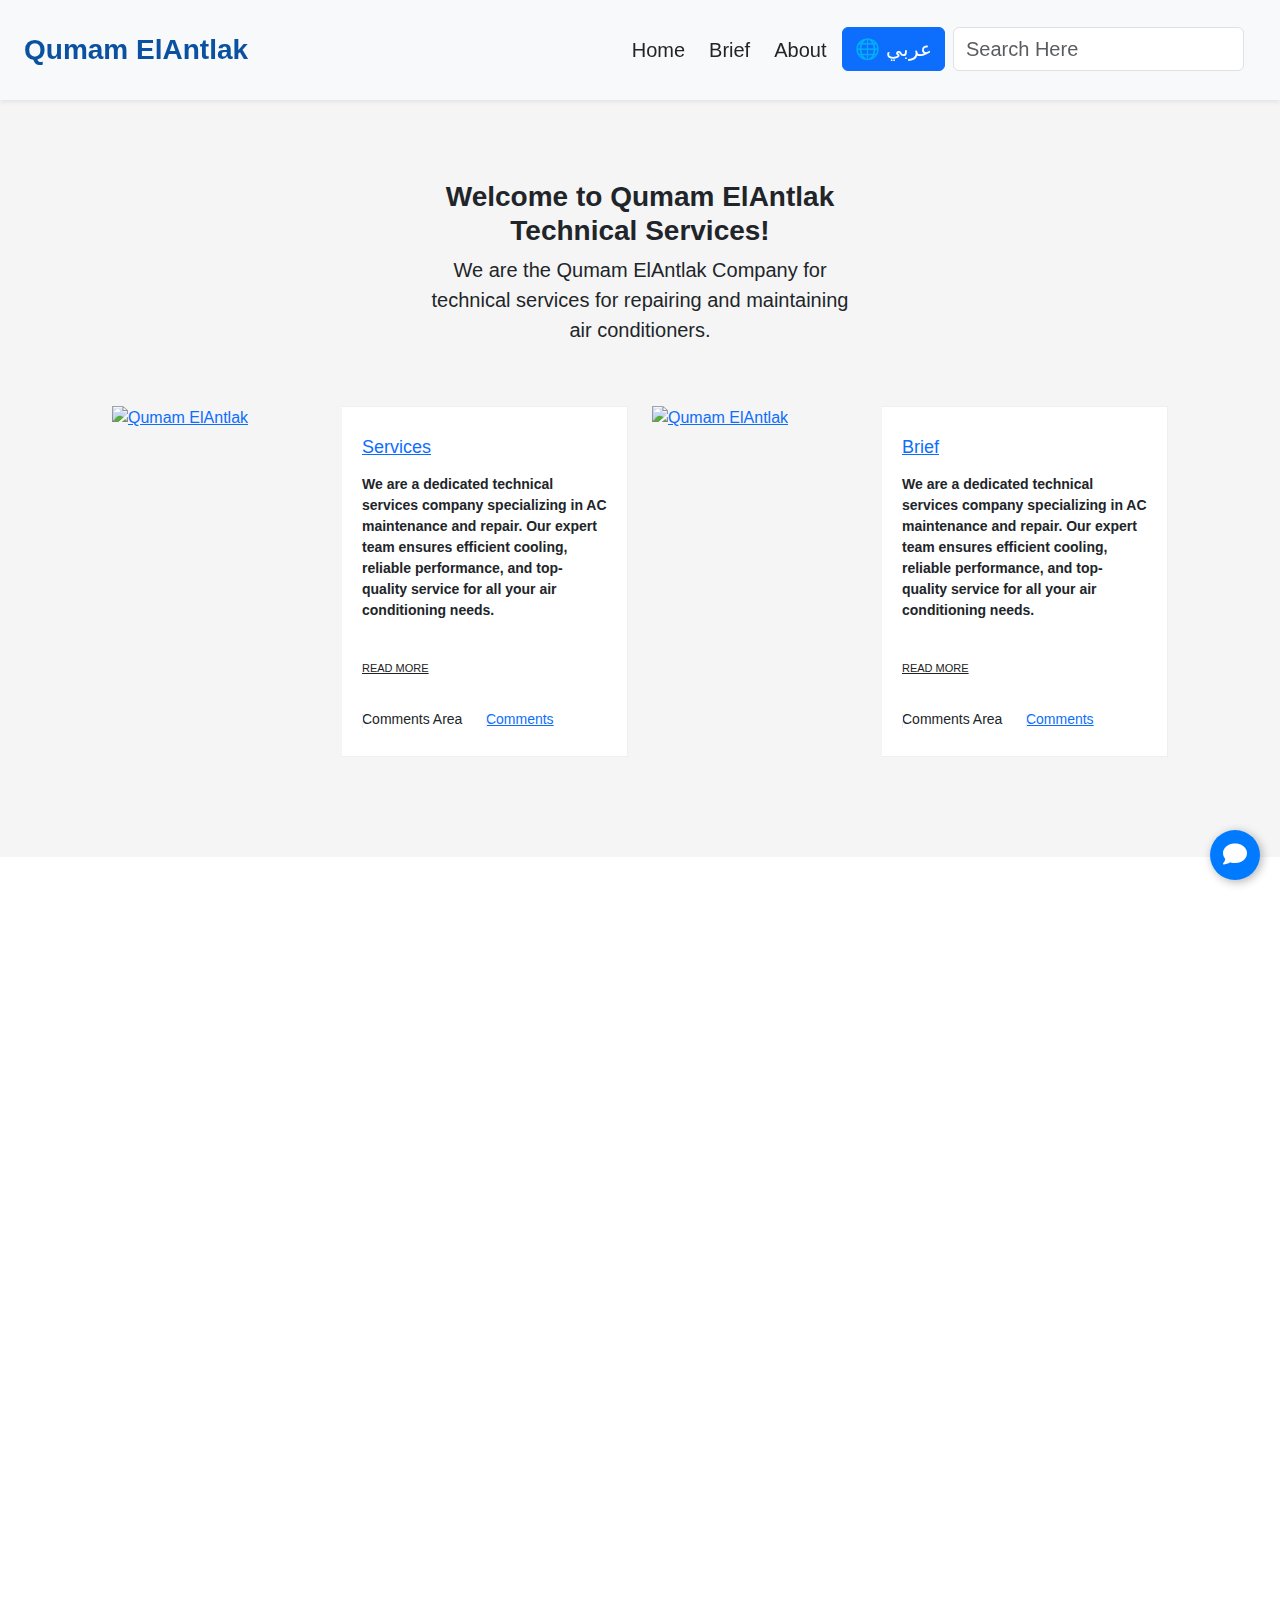
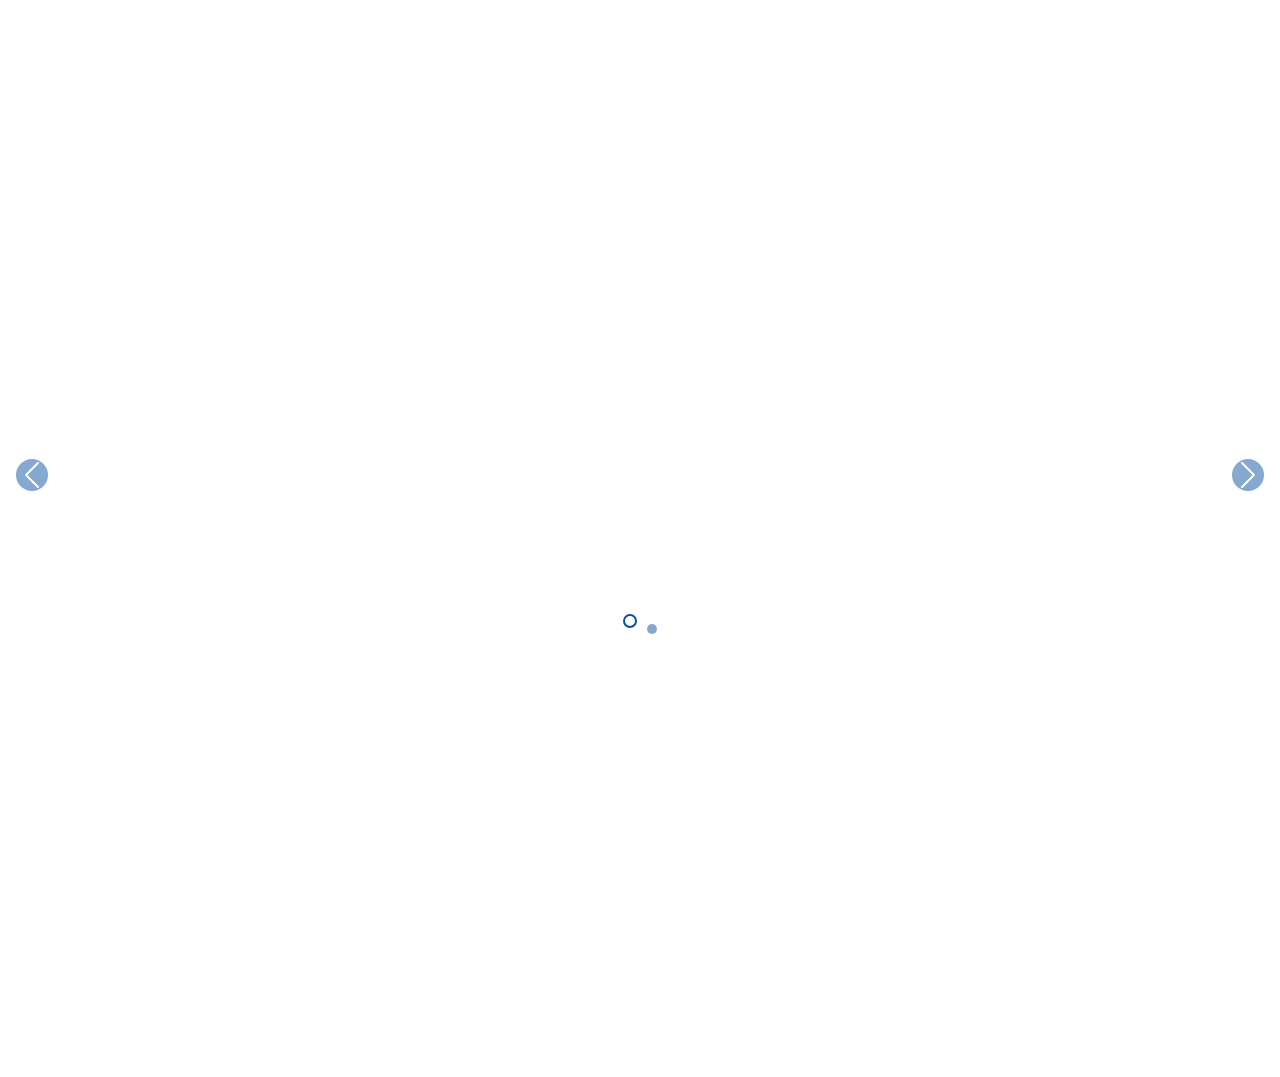
==== index.html @ 4240a0bd "First Dev Commit" ====
<!DOCTYPE html>
<html lang="en">

<head>
    <meta charset="UTF-8">
    <meta name="viewport" content="width=device-width, initial-scale=1.0">
    <meta name="description"
        content="Qumam ElAntlak Technical Services - Professional air conditioner repair and maintenance services in Abu Dhabi, UAE. Trusted by customers for quality and reliability.">
    <meta name="keywords"
        content="Qumam ElAntlak, air conditioner repair, AC maintenance, technical services, Abu Dhabi, UAE">
    <meta name="author" content="Qumam ElAntlak Technical Services">
    <meta property="og:title" content="Qumam ElAntlak Technical Services">
    <meta property="og:description"
        content="Professional air conditioner repair and maintenance services in Abu Dhabi, UAE.">
    <title>Qumam ElAntlak Technical Services</title>
    <link rel="stylesheet" href="https://cdn.jsdelivr.net/npm/bootstrap@5.3.0/dist/css/bootstrap.min.css">
    <link rel="stylesheet" href="https://cdnjs.cloudflare.com/ajax/libs/font-awesome/6.5.1/css/all.min.css">
    <link rel="stylesheet" href="styles/index.css">
</head>

<body>
    <nav class="navbar navbar-expand-lg navbar-light bg-light p-4 fixed-top shadow-sm">
        <a class="navbar-brand text-dark fs-3" href="/">
            <strong><span data-key="qumamElantlakBrand"></span></strong>
        </a>
        <button class="navbar-toggler" type="button" data-bs-toggle="offcanvas" data-bs-target="#offcanvasNavbar">
            <span class="navbar-toggler-icon"></span>
        </button>
        <div class="container">
            <div class="offcanvas offcanvas-end text-dark" id="offcanvasNavbar">
                <div class="offcanvas-header">
                    <h5 class="offcanvas-title"><span data-key="qumamElantlakBrand"></span></h5>
                    <button type="button" class="btn-close btn-close-balck" data-bs-dismiss="offcanvas"></button>
                </div>
                <div class="offcanvas-body justify-content-end">
                    <ul class="navbar-nav">
                        <li class="nav-item me-2"><a class="nav-link text-dark fs-5" href="#qumam-elantlak-blog"
                                data-key="home">Home</a>
                        </li>
                        <li class="nav-item me-2"><a class="nav-link text-dark fs-5" href="/routes/brief.html"
                                data-key="brief">Brief</a></li>
                        <li class="nav-item me-2">
                            <a class="nav-link text-dark fs-5" href="/routes/about-us.html" data-key="about">About
                                Us</a>
                        </li>
                        <li class="nav-item ms-2 me-2" id="lang-item">
                            <button id="lang-toggle" class="btn btn-primary ms-auto fs-5">🌐 عربي</button>
                        </li>
                    </ul>
                    <div class="position-relative">
                        <input class="form-control fs-5" type="text" id="search" placeholder="Search Here">
                        <ul class="list-group search-results d-none" id="search-results"></ul>
                    </div>
                </div>
            </div>
        </div>
    </nav>

    <div class="floating-button">
        <button id="toggleButton"><i class="fa-solid fa-comment"></i></button>
        <div id="options" class="options">
            <a href="https://wa.me/+971502013618" target="_blank" id="whatsappBtn">
                <i class="fab fa-whatsapp"></i>
            </a>
            <a href="tel:+971503701830" id="phoneBtn">
                <i class="fas fa-phone"></i>
            </a>
        </div>
    </div>

    <section id="qumam-elantlak-blog" class="qumam-elantlak-blog bg-sand floating-components">
        <div class="container">
            <div class="row justify-content-md-center">
                <div class="col-xl-5 col-lg-6 col-md-8">
                    <div class="section-title text-center title-ex1">
                        <h2 data-key="welcome" class="fs-3 fw-bold"></h2>
                        <p data-key="description" class="fs-5"></p>
                    </div>
                </div>
            </div>
            <div class="row">
                <div class="col-md-6">
                    <div class="media qumam-elantlak-media">
                        <a href="/routes/services.html">
                            <img class="d-flex"
                                src="https://www.matyco.com/33540-large_default/hisense-wings-9000btu-25kw-air-conditioner.jpg"
                                alt="Qumam ElAntlak">
                        </a>
                        <div class="media-body">
                            <a href="/routes/services.html">
                                <h5 class="mt-0" data-key="services"></h5>
                            </a>
                            <p data-key="servicesDescription" class="fw-bold"></p>
                            <a href="/routes/services.html" class="post-link" data-key="readMore"></a>
                            <ul>
                                <li data-key="commentsArea"></li>
                                <li class="text-right">
                                    <a href="#qumam-elAntlak-comment-area" data-key="comments"></a>
                                </li>
                            </ul>
                        </div>
                    </div>
                </div>
                <div class="col-md-6">
                    <div class="media qumam-elantlak-media">
                        <a href="/routes/products.html"><img class="d-flex"
                                src="https://www.matyco.com/33132-large_default/panasonic-air-conditioner-tz-series-inverter-35kw-12000btu.jpg"
                                alt="Qumam ElAntlak"></a>
                        <div class="media-body">
                            <a href="/routes/products.html">
                                <h5 class="mt-0" data-key="brief"></h5>
                            </a>
                            <p data-key="servicesDescription" class="fw-bold"></p>
                            <a href="/routes/products.html" class="post-link" data-key="readMore"></a>
                            <ul>
                                <li data-key="commentsArea"></li>
                                <li class="text-right">
                                    <a href="#qumam-elAntlak-comment-area" data-key="comments"></a>
                                </li>
                            </ul>
                        </div>
                    </div>
                </div>
            </div>
        </div>
    </section>

    <div class="container-fluid about p-5 floating-components">
        <section class="about-section">
            <div class="row">
                <div class="col-md-6">
                    <img src="https://5.imimg.com/data5/SELLER/Default/2023/6/315082132/GH/WU/GO/77020435/split-ac-repair-services.jpg"
                        alt="AC Repair" class="img-fluid rounded mb-4">
                </div>
                <div class="col-md-6">
                    <h2 class="text-center mb-4 fw-bold fs-2" data-key="qumamElantlakFullName">Qumam ElAntlak</h2>
                    <p data-key="description" class="fs-5"></p>
    
                    <h4 class="mb-3 text-center fw-bold fs-3" data-key="services"></h4>
                    <table class="table table-striped table-hover text-center">
                        <thead class="table-dark">
                            <tr>
                                <th></th>
                            </tr>
                        </thead>
                        <tbody>
                            <tr>
                                <td><strong>AC Installation & Repair</strong></td>
                            </tr>
                            <tr>
                                <td><strong>Preventive Maintenance</strong></td>
                            </tr>
                            <tr>
                                <td><strong>Emergency AC Repairs</strong></td>
                            </tr>
                            <tr>
                                <td><strong>HVAC System Cleaning</strong></td>
                            </tr>
                        </tbody>
                        <tfoot class="table-dark">
                            <tr>
                                <th></th>
                            </tr>
                        </tfoot>
                    </table>
                </div>
            </div>
    
            <div class="row mt-5">
                <div class="col-md-6">
                    <h2 class="text-center mb-4 fw-bold fs-3" data-key="contact"></h2>
                    <div class="about-description mb-4">
                        <p data-key="aboutDescription" class="fs-5"></p>
                    </div>
    
                    <div class="contact-section">
                        <h4 class="text-center mb-3 fw-bold fs-3" data-key="findUs"></h4>
                        <p class="fs-5"><strong data-key="phoneTitle"></strong> +971503701830</p>
                        <p class="fs-5"><strong data-key="whatsappTitle"></strong> +971502013618</p>
                        <p class="fs-5 fw-bold" data-key="abuDhabi"></p>
                    </div>
                </div>
    
                <div class="col-md-6">
                    <iframe
                        src="https://www.google.com/maps/embed?pb=!1m18!1m12!1m3!1d465132.97329887934!2d54.888279383675595!3d24.38647391033952!2m3!1f0!2f0!3f0!3m2!1i1024!2i768!4f13.1!3m3!1m2!1s0x3e5e440f723ef2b9%3A0xc7cc2e9341971108!2z2KPYqNmIINi42KjZiiAtINin2YTYpdmF2KfYsdin2Kog2KfZhNi52LHYqNmK2Kkg2KfZhNmF2KrYrdiv2Kk!5e0!3m2!1sar!2seg!4v1741434849561!5m2!1sar!2seg"
                        width="100%" height="400" frameborder="0" style="border: 0;" allowfullscreen="" loading="lazy"
                        referrerpolicy="no-referrer-when-downgrade"
                        aria-hidden="false" tabindex="0" title="Abu Dhabi, UAE Location"></iframe>
                </div>
            </div>
        </section>
    </div>  

    <div id="qumam-elAntlak-comment-area" class="carousel slide" data-bs-ride="carousel">
        <div class="carousel-indicators">
            <button type="button" data-bs-target="#qumam-elAntlak-comment-area" data-bs-slide-to="0" class="active"
                aria-current="true" aria-label="Slide 1"></button>
            <button type="button" data-bs-target="#qumam-elAntlak-comment-area" data-bs-slide-to="1"
                aria-label="Slide 2"></button>
        </div>
        <div class="carousel-inner">
            <div class="carousel-item active">
                <div class="container py-5 floating-components">
                    <div class="row d-flex justify-content-center">
                        <div class="col-md-12 col-lg-10 col-xl-8">
                            <div class="card">
                                <div class="card-body p-4">
                                    <h4 class="text-center mb-4 pb-2" data-key="feedbacks"></h4>
                                    <div class="row">
                                        <div class="col">
                                            <div class="d-flex flex-start">
                                                <img class="rounded-circle shadow-1-strong me-3"
                                                    src="https://img.freepik.com/free-vector/blue-circle-with-white-user_78370-4707.jpg"
                                                    alt="avatar" width="65" height="65" />
                                                <div class="flex-grow-1 flex-shrink-1">
                                                    <div>
                                                        <div class="d-flex justify-content-between align-items-center">
                                                            <p class="mb-1">
                                                                Mohammed Essam
                                                            </p>
                                                        </div>
                                                        <p class="small mb-0">
                                                            شركه محترمه جدا, بفضل التعامل معاهم
                                                        </p>
                                                    </div>
                                                </div>
                                            </div>
                                        </div>
                                    </div>
                                </div>
                            </div>
                        </div>
                    </div>
                </div>
            </div>
            <div class="carousel-item">
                <div class="container py-5 floating-components">
                    <div class="row d-flex justify-content-center">
                        <div class="col-md-12 col-lg-10 col-xl-8">
                            <div class="card">
                                <div class="card-body p-4">
                                    <h4 class="text-center mb-4 pb-2" data-key="feedbacks"></h4>
                                    <div class="row">
                                        <div class="col">
                                            <div class="d-flex flex-start">
                                                <img class="rounded-circle shadow-1-strong me-3"
                                                    src="https://img.freepik.com/free-vector/blue-circle-with-white-user_78370-4707.jpg"
                                                    alt="avatar" width="65" height="65" />
                                                <div class="flex-grow-1 flex-shrink-1">
                                                    <div>
                                                        <div class="d-flex justify-content-between align-items-center">
                                                            <p class="mb-1">
                                                                Mohammed Hassan
                                                            </p>
                                                        </div>
                                                        <p class="small mb-0">
                                                            ♥ استعنت بيهم في تصليح تكيفات البيت, محترمين جدا حقيقي
                                                        </p>
                                                    </div>
                                                </div>
                                            </div>
                                        </div>
                                    </div>
                                </div>
                            </div>
                        </div>
                    </div>
                </div>
            </div>
        </div>
        <button class="carousel-control-prev" type="button" data-bs-target="#qumam-elAntlak-comment-area"
            data-bs-slide="prev">
            <span class="carousel-control-prev-icon" aria-hidden="true"></span>
            <span class="visually-hidden">Previous</span>
        </button>
        <button class="carousel-control-next" type="button" data-bs-target="#qumam-elAntlak-comment-area"
            data-bs-slide="next">
            <span class="carousel-control-next-icon" aria-hidden="true"></span>
            <span class="visually-hidden">Next</span>
        </button>
    </div>

    <footer class="floating-components text-center text-lg-start text-white p-4 mt-3" style="background-color: #0A52A1">
        <section>
            <div class="container text-center text-md-start mt-5">
                <div class="row mt-3">
                    <div class="col-md-3 col-lg-4 col-xl-3 mx-auto mb-4">
                        <h6 class="text-uppercase fw-bold" data-key="qumamElantlakFullName"></h6>
                        <hr class="mb-4 mt-0 d-inline-block mx-auto"
                            style="width: 60px; background-color: #0A52A1; height: 2px" />
                        <p data-key="description"></p>
                    </div>
                    <div class="col-md-2 col-lg-2 col-xl-2 mx-auto mb-4">
                        <h6 class="text-uppercase fw-bold" data-key="information"></h6>
                        <hr class="mb-4 mt-0 d-inline-block mx-auto"
                            style="width: 60px; background-color: #0A52A1; height: 2px" />
                        <p>
                            <a href="/routes/about-us.html" 
                            class="text-white" data-key="services"></a>
                        </p>
                        <p>
                            <a href="/routes/brief.html" 
                            class="text-white" data-key="brief"></a>
                        </p>
                        <p>
                            <a href="/routes/about-us.html" 
                            class="text-white" data-key="about"></a>
                        </p>
                    </div>
                    <div class="col-md-3 col-lg-2 col-xl-2 mx-auto mb-4">
                        <h6 class="text-uppercase fw-bold" data-key="usefulLinks"></h6>
                        <hr class="mb-4 mt-0 d-inline-block mx-auto"
                            style="width: 60px; background-color: #0A52A1; height: 2px" />
                        <p>
                            <a href="#!" class="text-white" data-key="facebookPage"></a>
                        </p>
                        <p>
                            <a href="#!" class="text-white" data-key="instagram"></a>
                        </p>
                        <p>
                            <a href="#!" class="text-white" data-key="x"></a>
                        </p>
                    </div>
                    <div class="col-md-4 col-lg-3 col-xl-3 mx-auto mb-md-0 mb-4">
                        <h6 class="text-uppercase fw-bold" data-key="contact"></h6>
                        <hr class="mb-4 mt-0 d-inline-block mx-auto"
                            style="width: 60px; background-color: #0A52A1; height: 2px" />
                        <p data-key="abuDhabi"><i class="fas fa-home mr-3"></i></p>
                        <p><i class="fab fa-whatsapp mr-3"></i> +971502013618</p>
                        <p><i class="fas fa-phone mr-3"></i> +971503701830</p>
                    </div>
                </div>
            </div>
        </section>
        <p class="text-center">
            ©
            <script>
                const date = new Date();
                document.write(date.getFullYear());
            </script>
            <span data-key="copyright" class="text-center">Copyright: qumam-ac.com</span>
        </p>
    </footer>

    <script type="module" src="js/index.js"></script>
    <script src="https://cdn.jsdelivr.net/npm/bootstrap@5.3.0/dist/js/bootstrap.bundle.min.js"></script>
</body>
</html>
---- styles/index.css ----
@import url("./css/header.css");
@import url("./css/blog.css");
@import url("./css/about.css");
@import url("./css/comment-area.css");
@import url("./css/floating-btn.css");
@import url("./css/footer.css");

* {
    font-family: sans-serif;
}

body {
    padding: 0;
    margin: 0;
    box-sizing: border-box;
    height: 100vh;
    width: 100%;
}
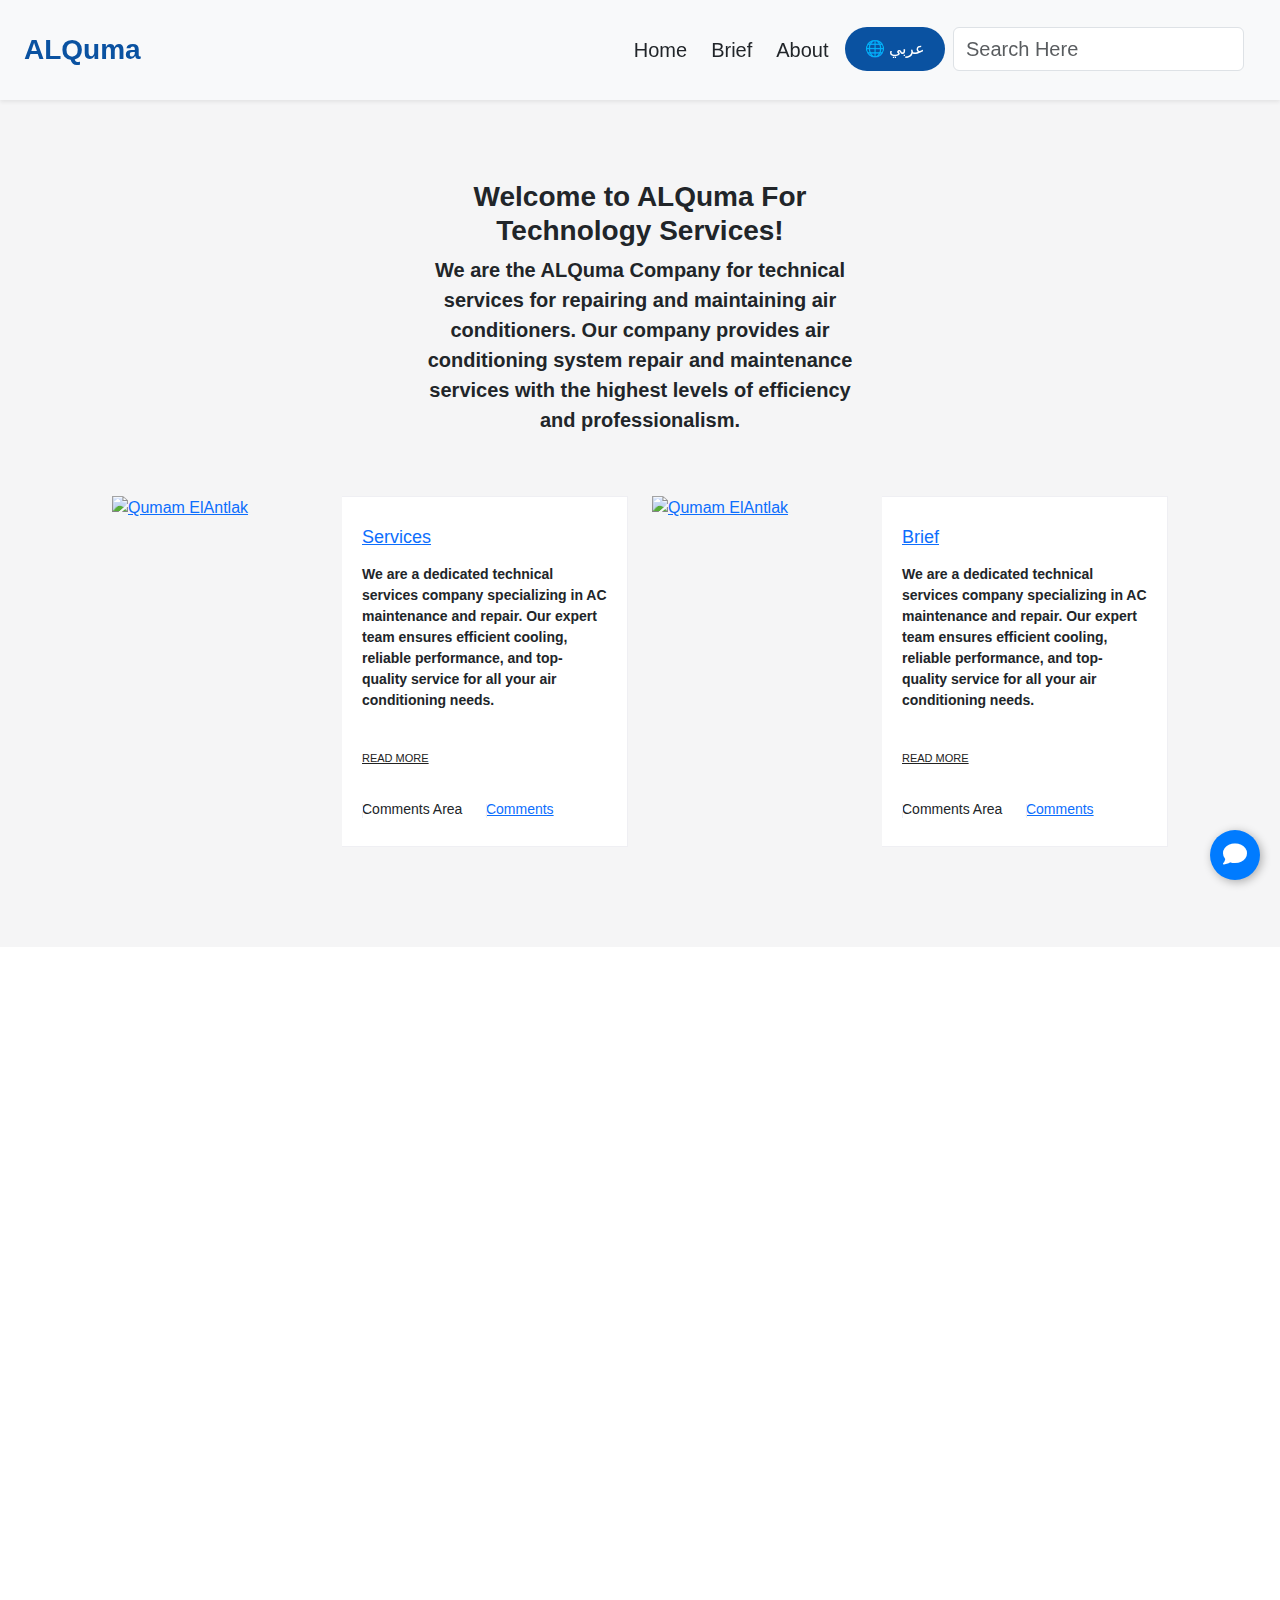
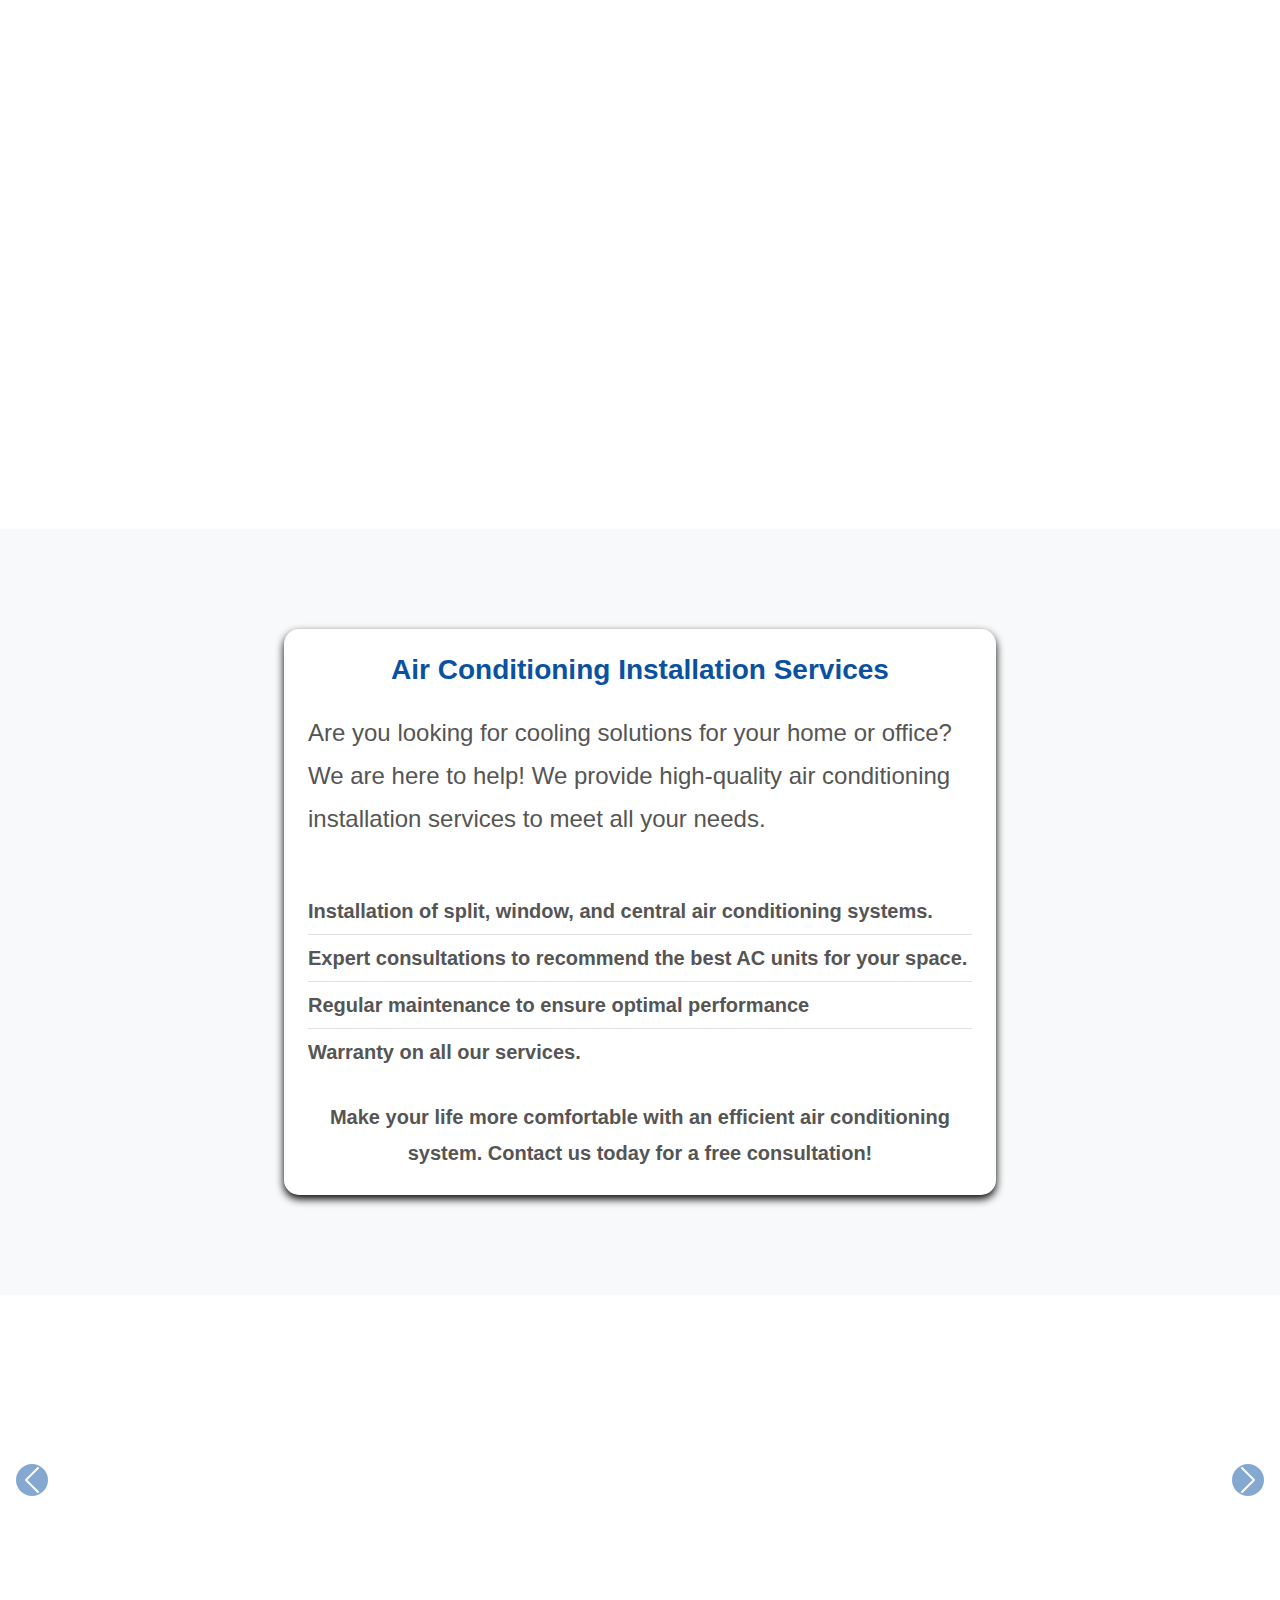
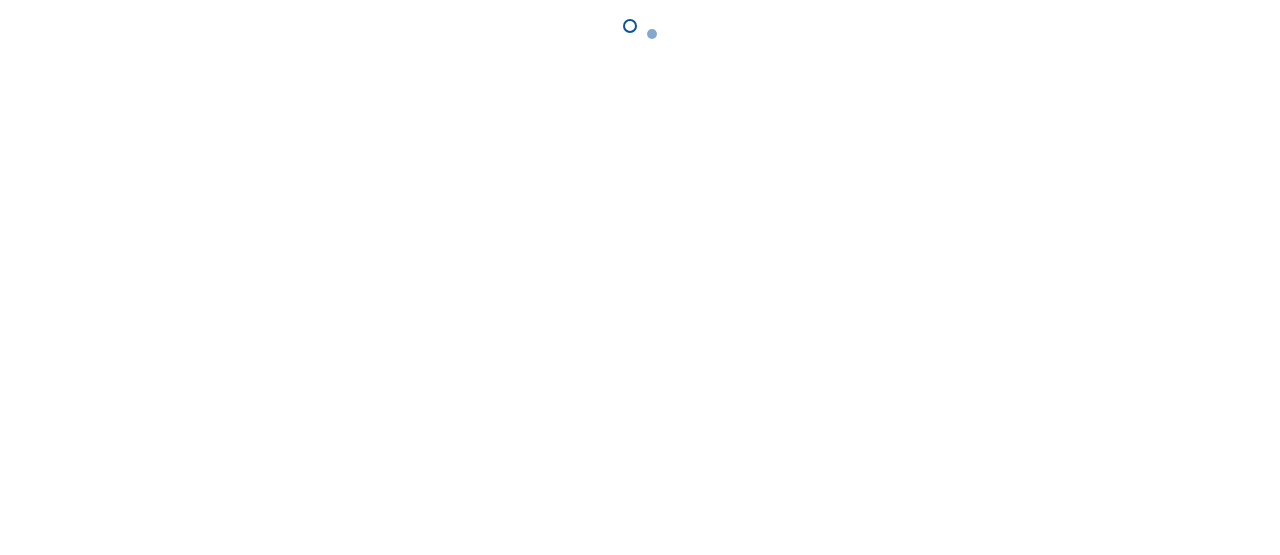
==== commit c465d32f: "Second Dev Commit" ====
--- a/index.html
+++ b/index.html
@@ -5,14 +5,14 @@
     <meta charset="UTF-8">
     <meta name="viewport" content="width=device-width, initial-scale=1.0">
     <meta name="description"
-        content="Qumam ElAntlak Technical Services - Professional air conditioner repair and maintenance services in Abu Dhabi, UAE. Trusted by customers for quality and reliability.">
+        content="ALQuma For Technology Services - Professional air conditioner repair and maintenance services in Abu Dhabi, UAE. Trusted by customers for quality and reliability.">
     <meta name="keywords"
         content="Qumam ElAntlak, air conditioner repair, AC maintenance, technical services, Abu Dhabi, UAE">
-    <meta name="author" content="Qumam ElAntlak Technical Services">
-    <meta property="og:title" content="Qumam ElAntlak Technical Services">
+    <meta name="author" content="ALQuma For Technology Services">
+    <meta property="og:title" content="ALQuma For Technology Services">
     <meta property="og:description"
         content="Professional air conditioner repair and maintenance services in Abu Dhabi, UAE.">
-    <title>Qumam ElAntlak Technical Services</title>
+    <title>ALQuma For Technology Services</title>
     <link rel="stylesheet" href="https://cdn.jsdelivr.net/npm/bootstrap@5.3.0/dist/css/bootstrap.min.css">
     <link rel="stylesheet" href="https://cdnjs.cloudflare.com/ajax/libs/font-awesome/6.5.1/css/all.min.css">
     <link rel="stylesheet" href="styles/index.css">
@@ -44,7 +44,7 @@
                                 Us</a>
                         </li>
                         <li class="nav-item ms-2 me-2" id="lang-item">
-                            <button id="lang-toggle" class="btn btn-primary ms-auto fs-5">🌐 عربي</button>
+                            <button id="lang-toggle" class="btn btn-primary ms-auto">🌐 عربي</button>
                         </li>
                     </ul>
                     <div class="position-relative">
@@ -74,24 +74,24 @@
                 <div class="col-xl-5 col-lg-6 col-md-8">
                     <div class="section-title text-center title-ex1">
                         <h2 data-key="welcome" class="fs-3 fw-bold"></h2>
-                        <p data-key="description" class="fs-5"></p>
+                        <p data-key="description" class="fs-5 fw-bold"></p>
                     </div>
                 </div>
             </div>
             <div class="row">
                 <div class="col-md-6">
                     <div class="media qumam-elantlak-media">
-                        <a href="/routes/services.html">
+                        <a href="#services">
                             <img class="d-flex"
                                 src="https://www.matyco.com/33540-large_default/hisense-wings-9000btu-25kw-air-conditioner.jpg"
                                 alt="Qumam ElAntlak">
                         </a>
                         <div class="media-body">
-                            <a href="/routes/services.html">
+                            <a href="#services">
                                 <h5 class="mt-0" data-key="services"></h5>
                             </a>
                             <p data-key="servicesDescription" class="fw-bold"></p>
-                            <a href="/routes/services.html" class="post-link" data-key="readMore"></a>
+                            <a href="#services" class="post-link" data-key="readMore"></a>
                             <ul>
                                 <li data-key="commentsArea"></li>
                                 <li class="text-right">
@@ -103,15 +103,15 @@
                 </div>
                 <div class="col-md-6">
                     <div class="media qumam-elantlak-media">
-                        <a href="/routes/products.html"><img class="d-flex"
+                        <a href="/routes/brief.html"><img class="d-flex"
                                 src="https://www.matyco.com/33132-large_default/panasonic-air-conditioner-tz-series-inverter-35kw-12000btu.jpg"
                                 alt="Qumam ElAntlak"></a>
                         <div class="media-body">
-                            <a href="/routes/products.html">
+                            <a href="/routes/brief.html">
                                 <h5 class="mt-0" data-key="brief"></h5>
                             </a>
                             <p data-key="servicesDescription" class="fw-bold"></p>
-                            <a href="/routes/products.html" class="post-link" data-key="readMore"></a>
+                            <a href="/routes/brief.html" class="post-link" data-key="readMore"></a>
                             <ul>
                                 <li data-key="commentsArea"></li>
                                 <li class="text-right">
@@ -125,7 +125,7 @@
         </div>
     </section>
 
-    <div class="container-fluid about p-5 floating-components">
+    <div class="container-fluid about p-5 floating-components" id="services">
         <section class="about-section">
             <div class="row">
                 <div class="col-md-6">
@@ -133,9 +133,9 @@
                         alt="AC Repair" class="img-fluid rounded mb-4">
                 </div>
                 <div class="col-md-6">
-                    <h2 class="text-center mb-4 fw-bold fs-2" data-key="qumamElantlakFullName">Qumam ElAntlak</h2>
+                    <h2 class="text-center mb-4 fw-bold fs-2" data-key="alqumaFullName"></h2>
                     <p data-key="description" class="fs-5"></p>
-    
+
                     <h4 class="mb-3 text-center fw-bold fs-3" data-key="services"></h4>
                     <table class="table table-striped table-hover text-center">
                         <thead class="table-dark">
@@ -145,16 +145,13 @@
                         </thead>
                         <tbody>
                             <tr>
-                                <td><strong>AC Installation & Repair</strong></td>
-                            </tr>
-                            <tr>
-                                <td><strong>Preventive Maintenance</strong></td>
-                            </tr>
-                            <tr>
-                                <td><strong>Emergency AC Repairs</strong></td>
-                            </tr>
-                            <tr>
-                                <td><strong>HVAC System Cleaning</strong></td>
+                                <td><strong data-key="deviceCheck"></strong></td>
+                            </tr>
+                            <tr>
+                                <td><strong data-key="emergencyRepair"></strong></td>
+                            </tr>
+                            <tr>
+                                <td><strong data-key="replacement"></strong></td>
                             </tr>
                         </tbody>
                         <tfoot class="table-dark">
@@ -165,32 +162,53 @@
                     </table>
                 </div>
             </div>
-    
+
             <div class="row mt-5">
                 <div class="col-md-6">
                     <h2 class="text-center mb-4 fw-bold fs-3" data-key="contact"></h2>
                     <div class="about-description mb-4">
                         <p data-key="aboutDescription" class="fs-5"></p>
                     </div>
-    
+
                     <div class="contact-section">
                         <h4 class="text-center mb-3 fw-bold fs-3" data-key="findUs"></h4>
                         <p class="fs-5"><strong data-key="phoneTitle"></strong> +971503701830</p>
                         <p class="fs-5"><strong data-key="whatsappTitle"></strong> +971502013618</p>
-                        <p class="fs-5 fw-bold" data-key="abuDhabi"></p>
-                    </div>
-                </div>
-    
+                        <p class="fs-5 fw-bold" data-key="UAE"></p>
+                    </div>
+                </div>
+
                 <div class="col-md-6">
                     <iframe
-                        src="https://www.google.com/maps/embed?pb=!1m18!1m12!1m3!1d465132.97329887934!2d54.888279383675595!3d24.38647391033952!2m3!1f0!2f0!3f0!3m2!1i1024!2i768!4f13.1!3m3!1m2!1s0x3e5e440f723ef2b9%3A0xc7cc2e9341971108!2z2KPYqNmIINi42KjZiiAtINin2YTYpdmF2KfYsdin2Kog2KfZhNi52LHYqNmK2Kkg2KfZhNmF2KrYrdiv2Kk!5e0!3m2!1sar!2seg!4v1741434849561!5m2!1sar!2seg"
-                        width="100%" height="400" frameborder="0" style="border: 0;" allowfullscreen="" loading="lazy"
-                        referrerpolicy="no-referrer-when-downgrade"
-                        aria-hidden="false" tabindex="0" title="Abu Dhabi, UAE Location"></iframe>
+                        src="https://www.google.com/maps/embed?pb=!1m18!1m12!1m3!1d1861093.4514351555!2d55.26808474350379!3d24.348298836248023!2m3!1f0!2f0!3f0!3m2!1i1024!2i768!4f13.1!3m3!1m2!1s0x3e5e48dfb1ab12bd%3A0x33d32f56c0080aa7!2z2KfZhNil2YXYp9ix2KfYqiDYp9mE2LnYsdio2YrYqSDYp9mE2YXYqtit2K_YqQ!5e0!3m2!1sar!2seg!4v1741621225327!5m2!1sar!2seg"
+                        width="100%" height="450" style="border:0;" allowfullscreen="" loading="lazy" aria-hidden="false" tabindex="0"
+                        referrerpolicy="no-referrer-when-downgrade" title="UAE Location">
+                    </iframe>
                 </div>
             </div>
         </section>
-    </div>  
+    </div>
+
+    <div class="brief">
+        <div class="row justify-content-center">
+            <div class="col-lg-8">
+                <div class="card p-4">
+                    <h2 class="card-title text-center mb-4 fs-3" data-key="briefTitle"></h2>
+                    <p class="card-text fs-4" data-key="briefDescription"></p>
+                    <h5 class="mt-4" data-key="briefServices"></h5>
+                    <ul class="list-group list-group-flush">
+                        <li class="list-group-item fs-5 fw-bold" data-key="breifServiceOne"></li>
+                        <li class="list-group-item fs-5 fw-bold" data-key="breifServiceTwo"></li>
+                        <li class="list-group-item fs-5 fw-bold" data-key="breifServiceThree"></li>
+                        <li class="list-group-item fs-5 fw-bold" data-key="breifServiceFour"></li>
+                    </ul>
+                    <div class="text-center mt-4">
+                        <p class="card-text fs-5 fw-bold" data-key="slogan"></p>
+                    </div>
+                </div>
+            </div>
+        </div>
+    </div>
 
     <div id="qumam-elAntlak-comment-area" class="carousel slide" data-bs-ride="carousel">
         <div class="carousel-indicators">
@@ -281,12 +299,12 @@
         </button>
     </div>
 
-    <footer class="floating-components text-center text-lg-start text-white p-4 mt-3" style="background-color: #0A52A1">
+    <footer class="floating-components text-center text-lg-start text-white p-4 mt-3">
         <section>
             <div class="container text-center text-md-start mt-5">
                 <div class="row mt-3">
                     <div class="col-md-3 col-lg-4 col-xl-3 mx-auto mb-4">
-                        <h6 class="text-uppercase fw-bold" data-key="qumamElantlakFullName"></h6>
+                        <h6 class="text-uppercase fw-bold" data-key="alqumaFullName"></h6>
                         <hr class="mb-4 mt-0 d-inline-block mx-auto"
                             style="width: 60px; background-color: #0A52A1; height: 2px" />
                         <p data-key="description"></p>
@@ -296,16 +314,13 @@
                         <hr class="mb-4 mt-0 d-inline-block mx-auto"
                             style="width: 60px; background-color: #0A52A1; height: 2px" />
                         <p>
-                            <a href="/routes/about-us.html" 
-                            class="text-white" data-key="services"></a>
-                        </p>
-                        <p>
-                            <a href="/routes/brief.html" 
-                            class="text-white" data-key="brief"></a>
-                        </p>
-                        <p>
-                            <a href="/routes/about-us.html" 
-                            class="text-white" data-key="about"></a>
+                            <a href="/" class="text-white" data-key="services"></a>
+                        </p>
+                        <p>
+                            <a href="/routes/brief.html" class="text-white" data-key="brief"></a>
+                        </p>
+                        <p>
+                            <a href="/routes/about-us.html" class="text-white" data-key="about"></a>
                         </p>
                     </div>
                     <div class="col-md-3 col-lg-2 col-xl-2 mx-auto mb-4">
@@ -326,7 +341,7 @@
                         <h6 class="text-uppercase fw-bold" data-key="contact"></h6>
                         <hr class="mb-4 mt-0 d-inline-block mx-auto"
                             style="width: 60px; background-color: #0A52A1; height: 2px" />
-                        <p data-key="abuDhabi"><i class="fas fa-home mr-3"></i></p>
+                        <p data-key="UAE"><i class="fas fa-home mr-3"></i></p>
                         <p><i class="fab fa-whatsapp mr-3"></i> +971502013618</p>
                         <p><i class="fas fa-phone mr-3"></i> +971503701830</p>
                     </div>
@@ -346,4 +361,5 @@
     <script type="module" src="js/index.js"></script>
     <script src="https://cdn.jsdelivr.net/npm/bootstrap@5.3.0/dist/js/bootstrap.bundle.min.js"></script>
 </body>
+
 </html>--- a/styles/index.css
+++ b/styles/index.css
@@ -1,6 +1,8 @@
+/* Main CSS Imports */
 @import url("./css/header.css");
 @import url("./css/blog.css");
 @import url("./css/about.css");
+@import url("./css/brief.css");
 @import url("./css/comment-area.css");
 @import url("./css/floating-btn.css");
 @import url("./css/footer.css");
@@ -15,4 +17,21 @@
     box-sizing: border-box;
     height: 100vh;
     width: 100%;
+}
+
+.btn-primary {
+    background-color: var(--primary-color);
+    border: none;
+    padding: 10px 20px;
+    font-size: 1rem;
+    border-radius: 25px;
+    transition: background-color 0.3s ease;
+}
+
+.btn-primary:hover {
+    background-color: #083C7A;
+}
+
+footer {
+    background-color: #0A52A1;
 }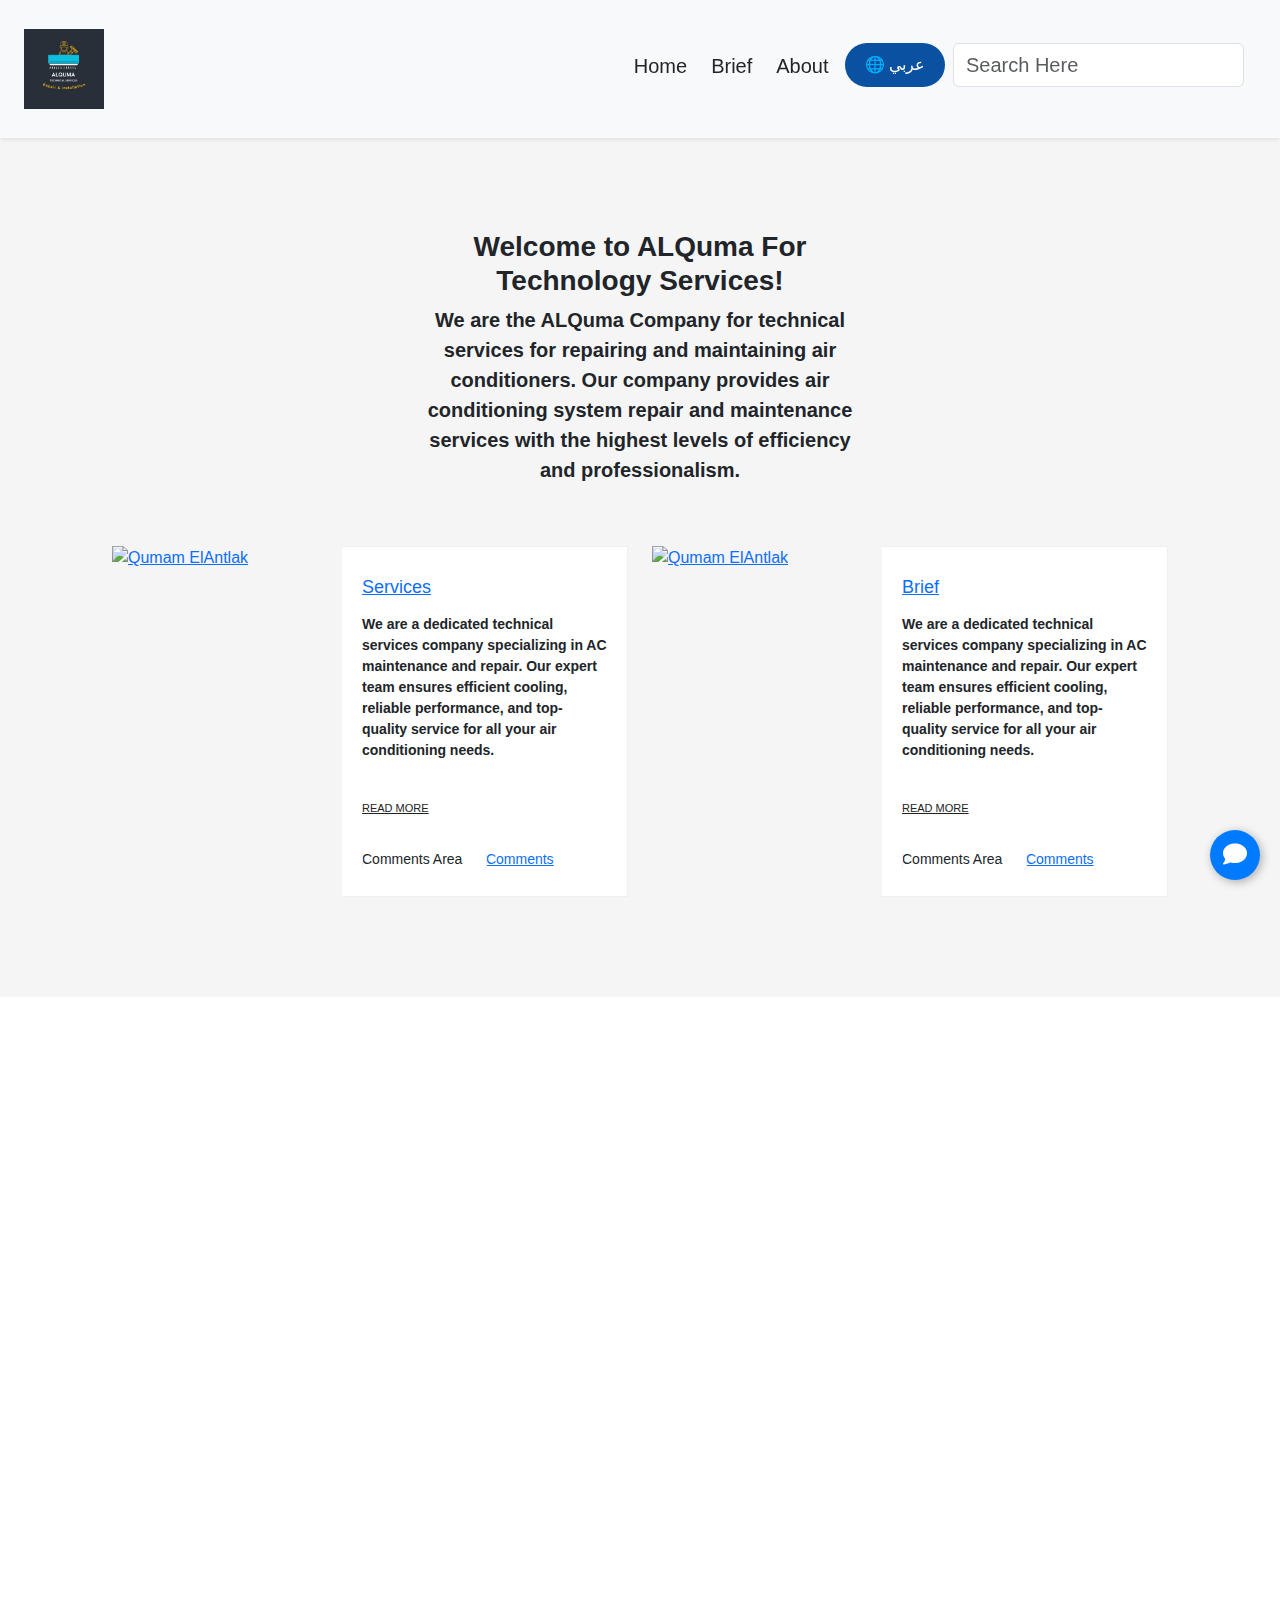
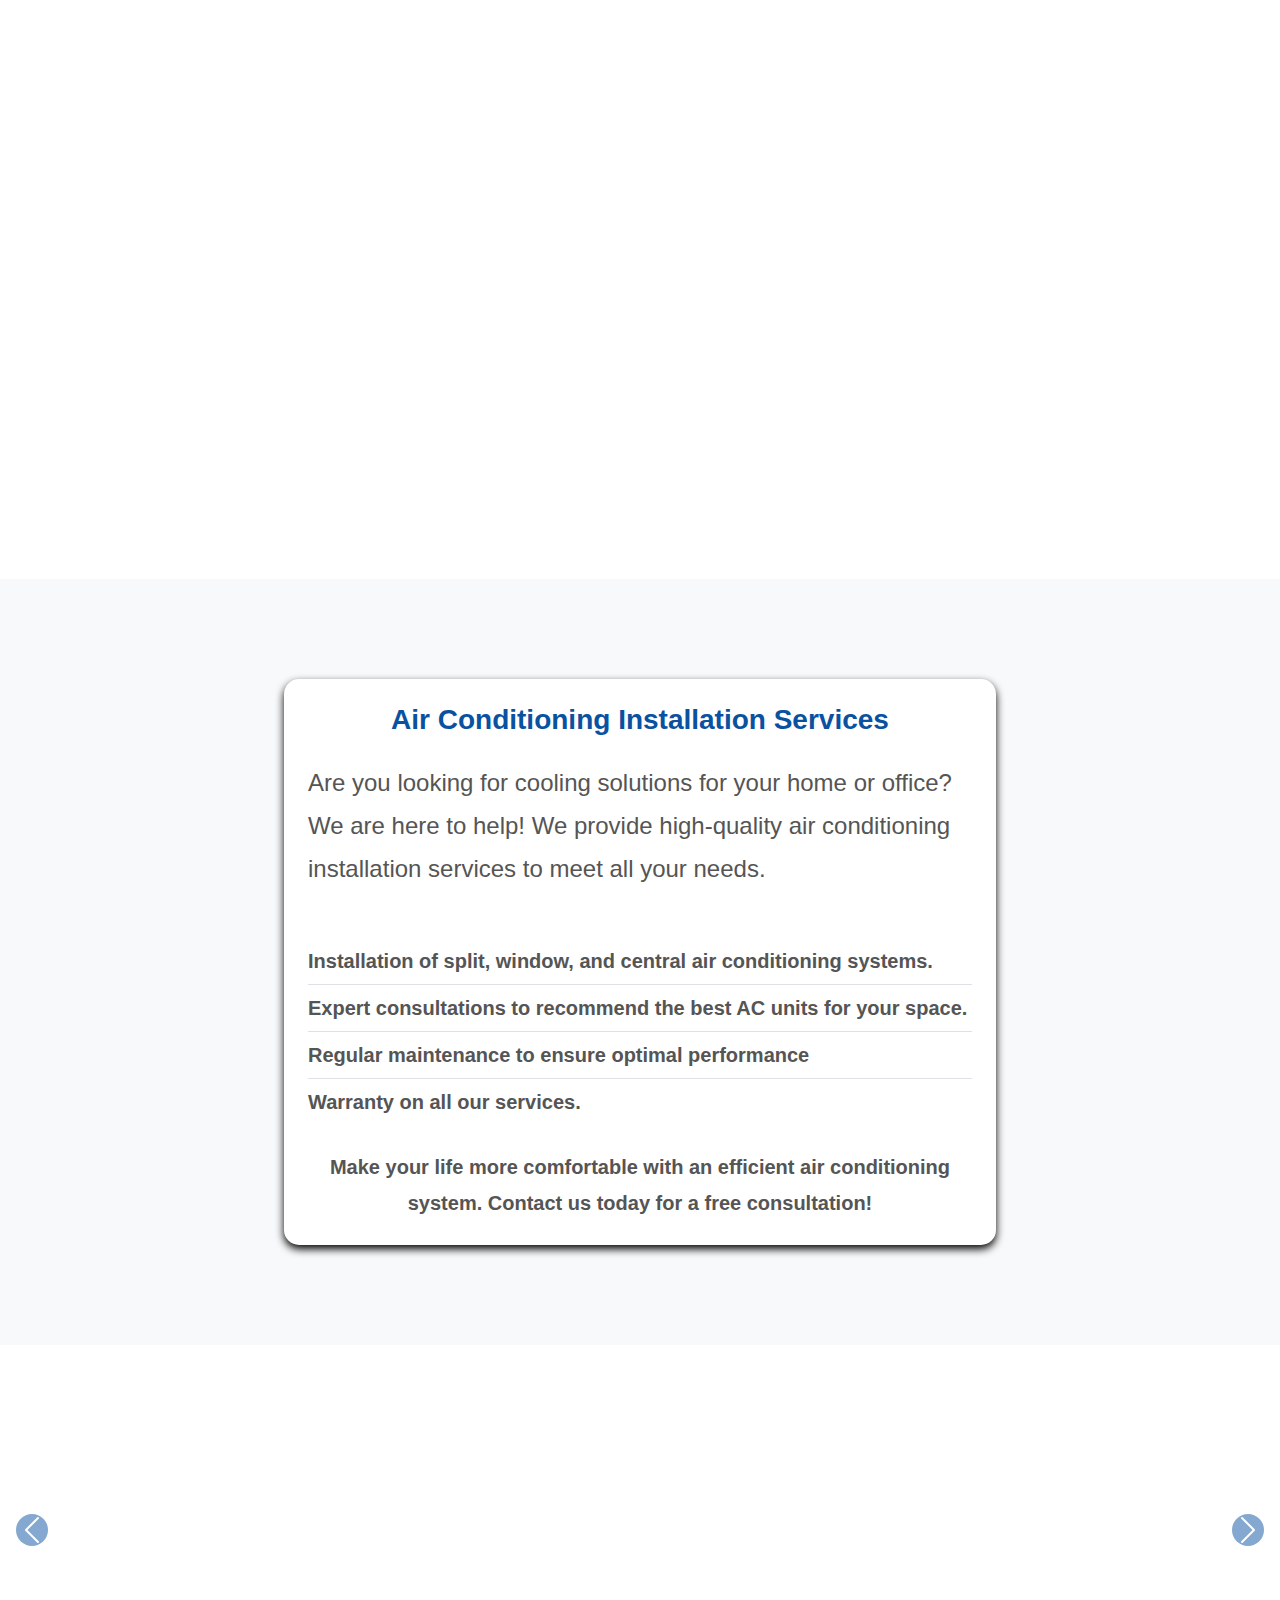
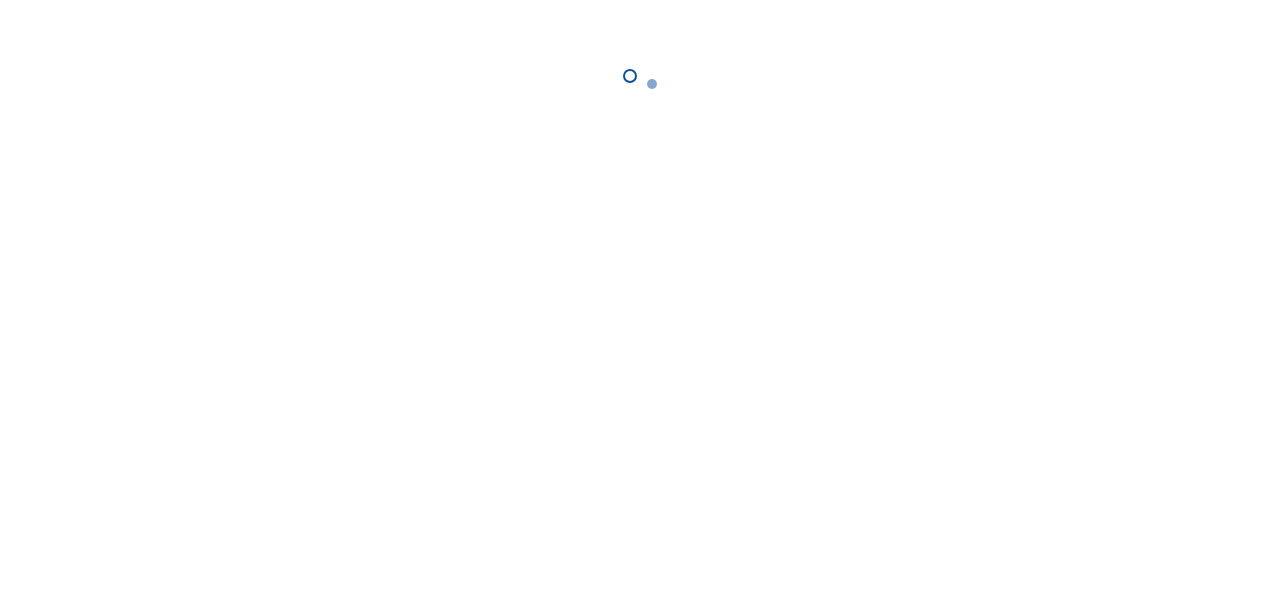
==== commit 2d0cffee: "Third Dev Commit" ====
--- a/index.html
+++ b/index.html
@@ -5,14 +5,15 @@
     <meta charset="UTF-8">
     <meta name="viewport" content="width=device-width, initial-scale=1.0">
     <meta name="description"
-        content="ALQuma For Technology Services - Professional air conditioner repair and maintenance services in Abu Dhabi, UAE. Trusted by customers for quality and reliability.">
+        content="ALQuma For Technical Services - Professional air conditioner repair and maintenance services in Abu Dhabi, UAE. Trusted by customers for quality and reliability.">
     <meta name="keywords"
         content="Qumam ElAntlak, air conditioner repair, AC maintenance, technical services, Abu Dhabi, UAE">
-    <meta name="author" content="ALQuma For Technology Services">
-    <meta property="og:title" content="ALQuma For Technology Services">
+    <meta name="author" content="ALQuma For Technical Services">
+    <meta property="og:title" content="ALQuma For Technical Services">
     <meta property="og:description"
         content="Professional air conditioner repair and maintenance services in Abu Dhabi, UAE.">
-    <title>ALQuma For Technology Services</title>
+    <title>ALQuma For Technical Services</title>
+    <link rel="icon" type="image/x-icon" href="/assets/Logo.jpg">
     <link rel="stylesheet" href="https://cdn.jsdelivr.net/npm/bootstrap@5.3.0/dist/css/bootstrap.min.css">
     <link rel="stylesheet" href="https://cdnjs.cloudflare.com/ajax/libs/font-awesome/6.5.1/css/all.min.css">
     <link rel="stylesheet" href="styles/index.css">
@@ -20,8 +21,8 @@
 
 <body>
     <nav class="navbar navbar-expand-lg navbar-light bg-light p-4 fixed-top shadow-sm">
-        <a class="navbar-brand text-dark fs-3" href="/">
-            <strong><span data-key="qumamElantlakBrand"></span></strong>
+        <a class="navbar-brand" href="/">
+            <img src="/assets/Logo.jpg" width="80" height="80" alt="ALQuma Brand Logo">
         </a>
         <button class="navbar-toggler" type="button" data-bs-toggle="offcanvas" data-bs-target="#offcanvasNavbar">
             <span class="navbar-toggler-icon"></span>
@@ -44,7 +45,7 @@
                                 Us</a>
                         </li>
                         <li class="nav-item ms-2 me-2" id="lang-item">
-                            <button id="lang-toggle" class="btn btn-primary ms-auto">🌐 عربي</button>
+                            <button id="lang-toggle" class="btn btn-primary ms-auto mb-2">🌐 عربي</button>
                         </li>
                     </ul>
                     <div class="position-relative">
@@ -181,8 +182,9 @@
                 <div class="col-md-6">
                     <iframe
                         src="https://www.google.com/maps/embed?pb=!1m18!1m12!1m3!1d1861093.4514351555!2d55.26808474350379!3d24.348298836248023!2m3!1f0!2f0!3f0!3m2!1i1024!2i768!4f13.1!3m3!1m2!1s0x3e5e48dfb1ab12bd%3A0x33d32f56c0080aa7!2z2KfZhNil2YXYp9ix2KfYqiDYp9mE2LnYsdio2YrYqSDYp9mE2YXYqtit2K_YqQ!5e0!3m2!1sar!2seg!4v1741621225327!5m2!1sar!2seg"
-                        width="100%" height="450" style="border:0;" allowfullscreen="" loading="lazy" aria-hidden="false" tabindex="0"
-                        referrerpolicy="no-referrer-when-downgrade" title="UAE Location">
+                        width="100%" height="450" style="border:0;" allowfullscreen="" loading="lazy"
+                        aria-hidden="false" tabindex="0" referrerpolicy="no-referrer-when-downgrade"
+                        title="UAE Location">
                     </iframe>
                 </div>
             </div>
--- a/styles/index.css
+++ b/styles/index.css
@@ -5,7 +5,6 @@
 @import url("./css/brief.css");
 @import url("./css/comment-area.css");
 @import url("./css/floating-btn.css");
-@import url("./css/footer.css");
 
 * {
     font-family: sans-serif;
@@ -17,6 +16,7 @@
     box-sizing: border-box;
     height: 100vh;
     width: 100%;
+    padding-top: 60px; 
 }
 
 .btn-primary {
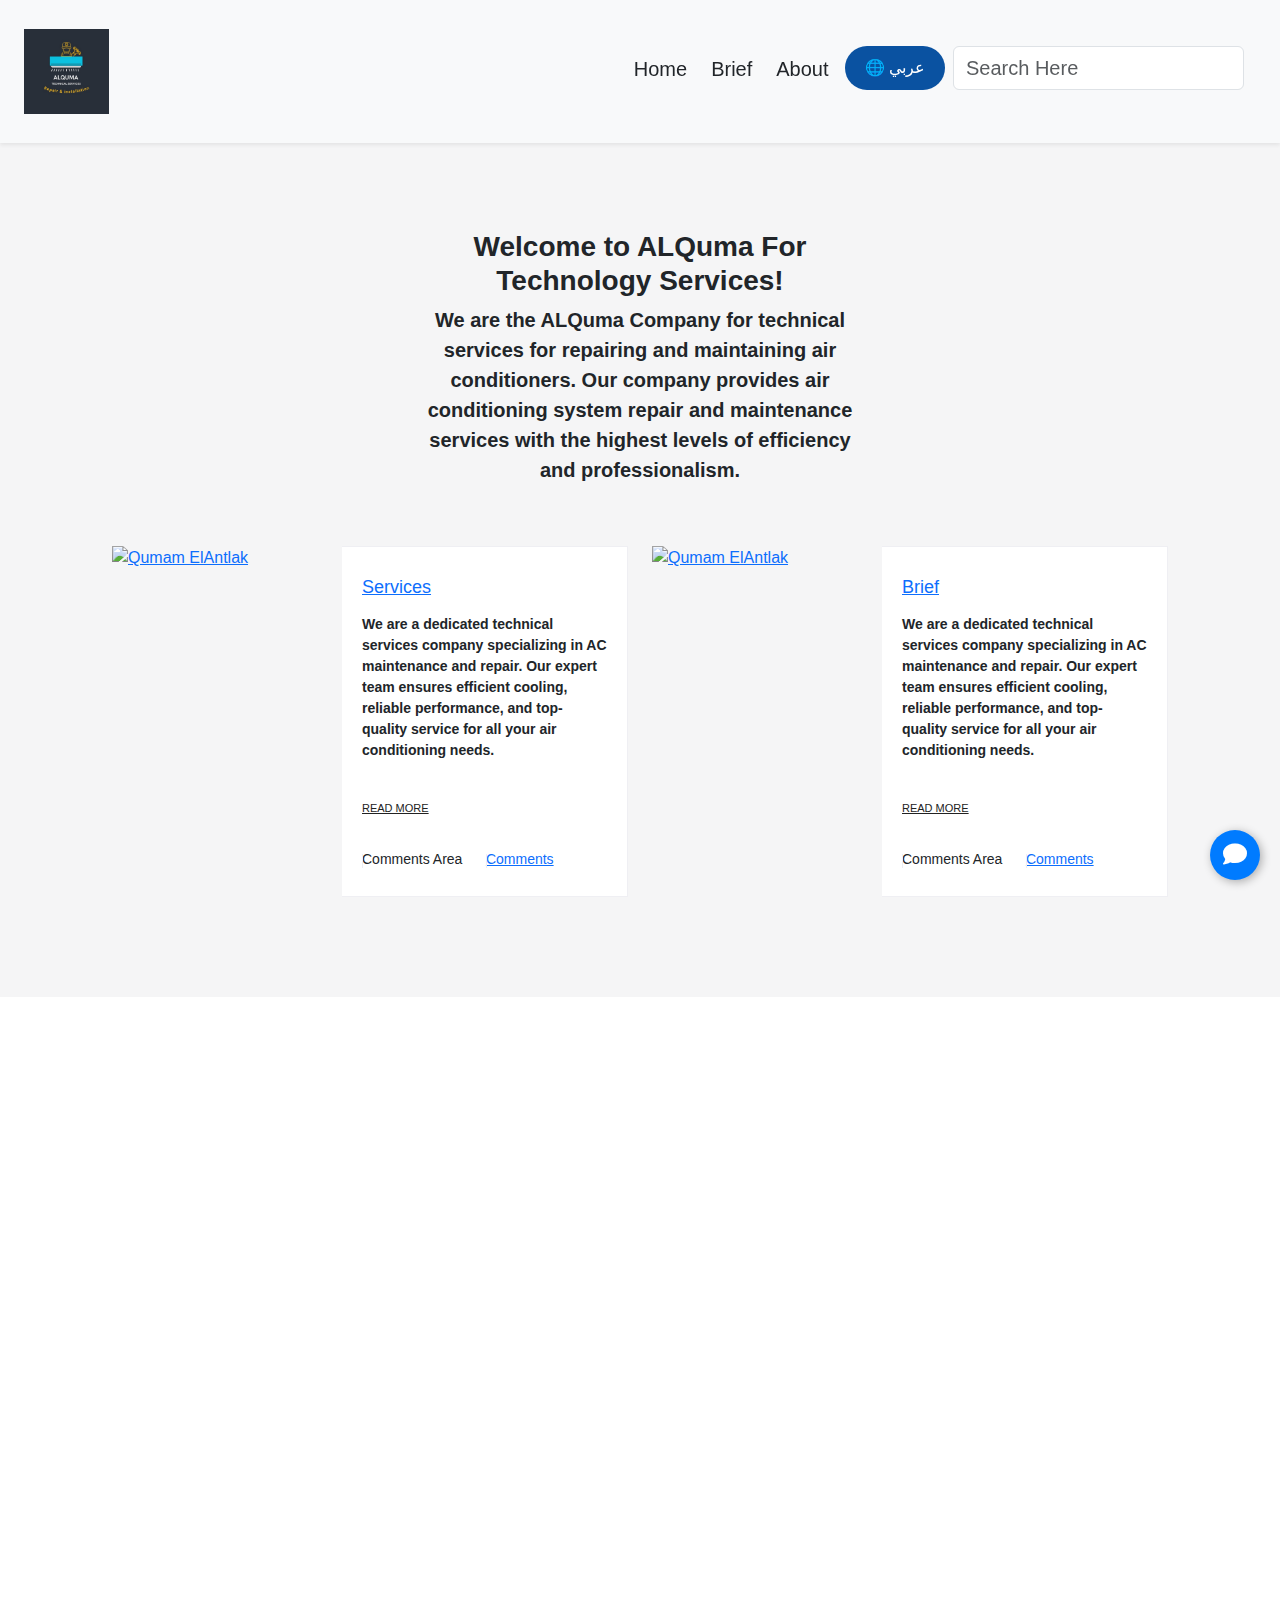
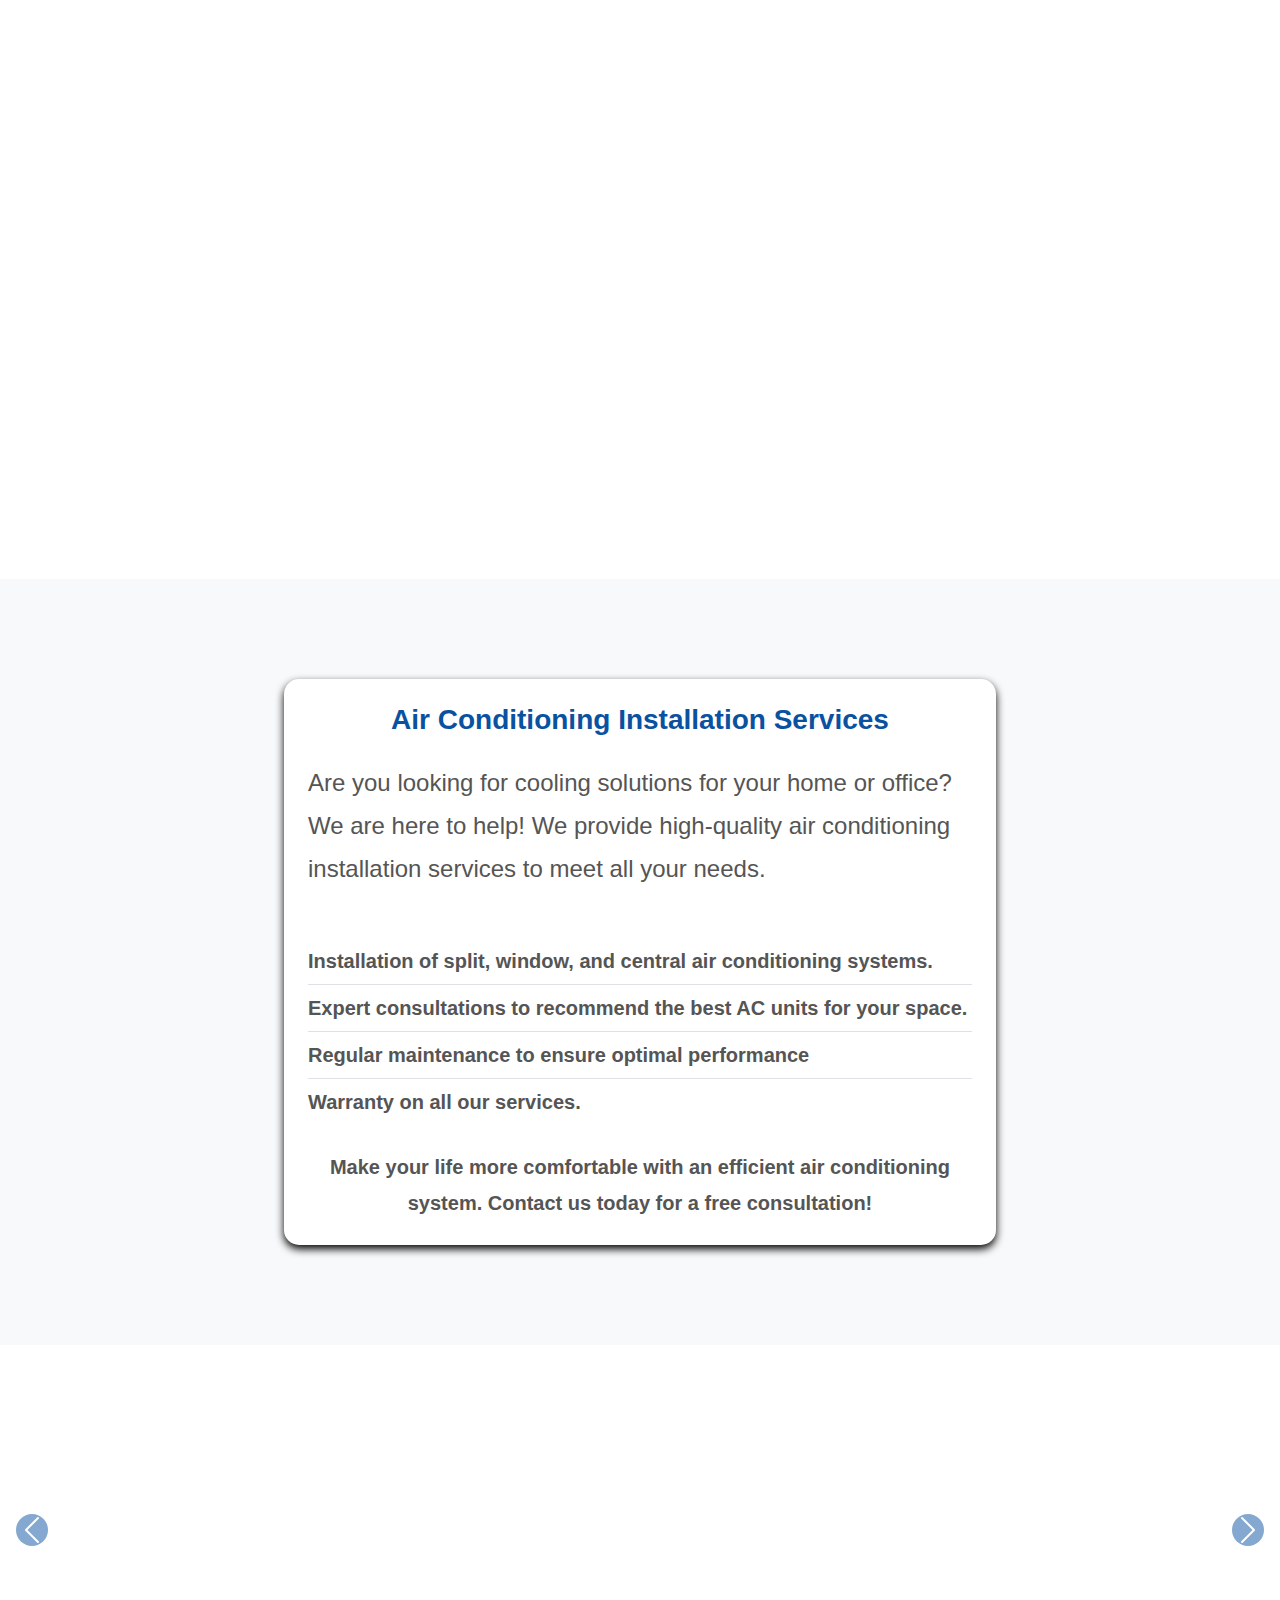
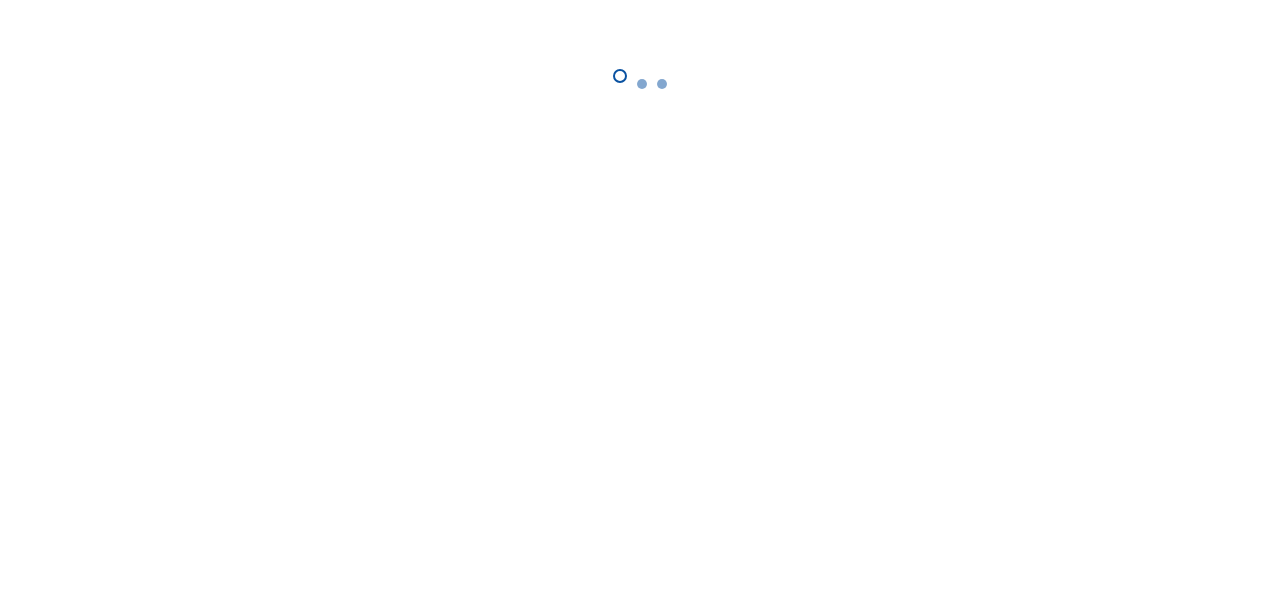
==== commit 0bd314c5: "Fourth Dev Commit" ====
--- a/index.html
+++ b/index.html
@@ -22,7 +22,7 @@
 <body>
     <nav class="navbar navbar-expand-lg navbar-light bg-light p-4 fixed-top shadow-sm">
         <a class="navbar-brand" href="/">
-            <img src="/assets/Logo.jpg" width="80" height="80" alt="ALQuma Brand Logo">
+            <img src="/assets/Logo.jpg" width="85" height="85" alt="ALQuma Brand Logo">
         </a>
         <button class="navbar-toggler" type="button" data-bs-toggle="offcanvas" data-bs-target="#offcanvasNavbar">
             <span class="navbar-toggler-icon"></span>
@@ -218,6 +218,8 @@
                 aria-current="true" aria-label="Slide 1"></button>
             <button type="button" data-bs-target="#qumam-elAntlak-comment-area" data-bs-slide-to="1"
                 aria-label="Slide 2"></button>
+            <button type="button" data-bs-target="#qumam-elAntlak-comment-area" data-bs-slide-to="2"
+                aria-label="Slide 3"></button>
         </div>
         <div class="carousel-inner">
             <div class="carousel-item active">
@@ -288,6 +290,40 @@
                     </div>
                 </div>
             </div>
+            <div class="carousel-item">
+                <div class="container py-5 floating-components">
+                    <div class="row d-flex justify-content-center">
+                        <div class="col-md-12 col-lg-10 col-xl-8">
+                            <div class="card">
+                                <div class="card-body p-4">
+                                    <h4 class="text-center mb-4 pb-2" data-key="feedbacks"></h4>
+                                    <div class="row">
+                                        <div class="col">
+                                            <div class="d-flex flex-start">
+                                                <img class="rounded-circle shadow-1-strong me-3"
+                                                    src="https://img.freepik.com/free-vector/blue-circle-with-white-user_78370-4707.jpg"
+                                                    alt="avatar" width="65" height="65" />
+                                                <div class="flex-grow-1 flex-shrink-1">
+                                                    <div>
+                                                        <div class="d-flex justify-content-between align-items-center">
+                                                            <p class="mb-1">
+                                                                Loucas Monir
+                                                            </p>
+                                                        </div>
+                                                        <p class="small mb-0">
+                                                            They are providing great services, thank you alquma :)
+                                                        </p>
+                                                    </div>
+                                                </div>
+                                            </div>
+                                        </div>
+                                    </div>
+                                </div>
+                            </div>
+                        </div>
+                    </div>
+                </div>
+            </div>
         </div>
         <button class="carousel-control-prev" type="button" data-bs-target="#qumam-elAntlak-comment-area"
             data-bs-slide="prev">
